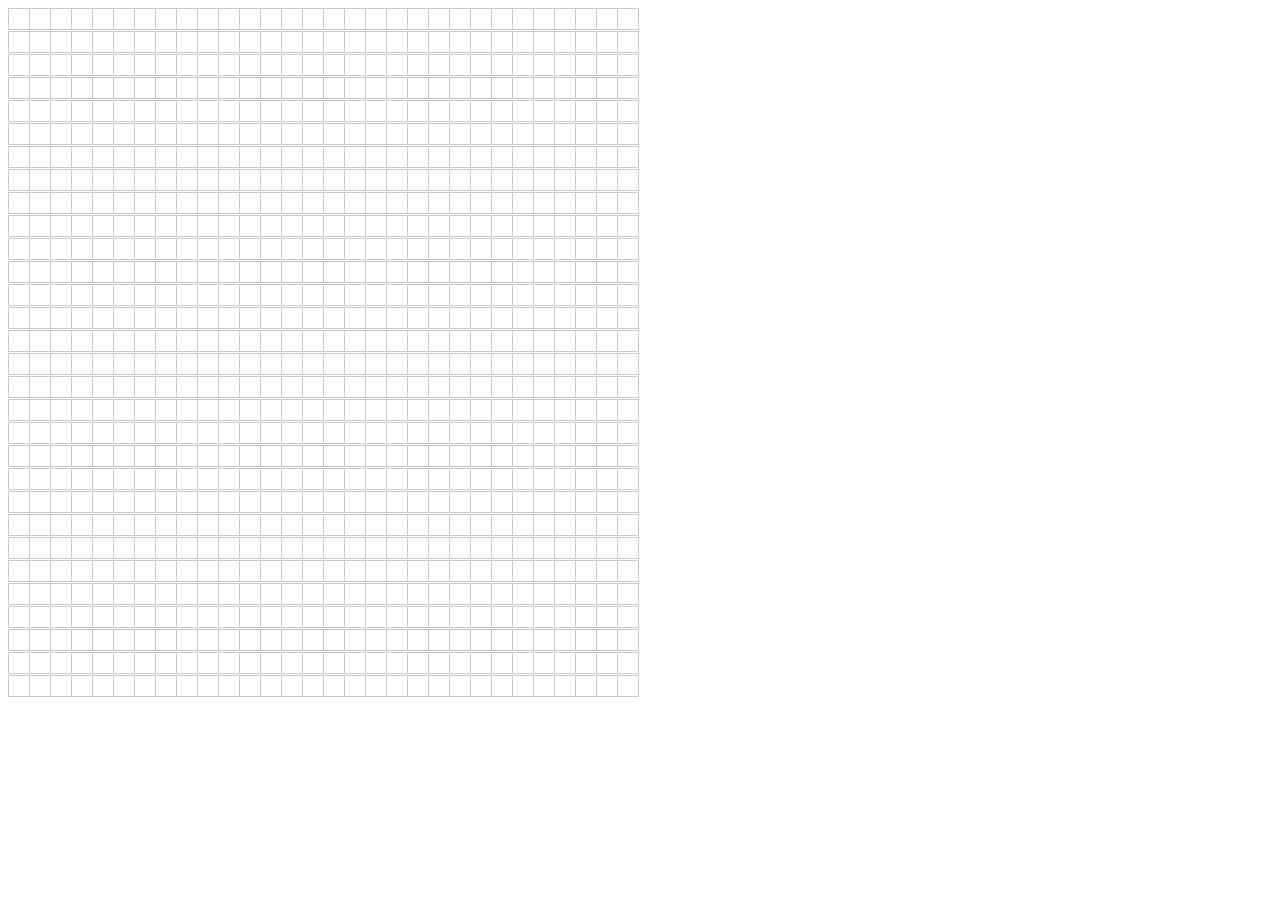
==== index.html @ a0dc7853 "Add files via upload" ====
<!DOCTYPE html>
<html lang="en">
<head>
  <meta charset="UTF-8">
  <meta name="viewport" content="width=device-width, initial-scale=1.0">
  <title>Game of Life</title>
  <link rel="stylesheet" href="style.css">
</head>
<body>
  <div id="grid-container"></div>
  <script src="scrpt.js"></script>
</body>
</html>
---- style.css ----
#grid-container {
    display: grid;
    grid-template-columns: repeat(30, 20px);
    grid-gap: 1px;
  }
  
  .cell {
    width: 20px;
    height: 20px;
    border: 1px solid #ccc;
  }
  
  .cell.alive {
    background-color: #333;
  }
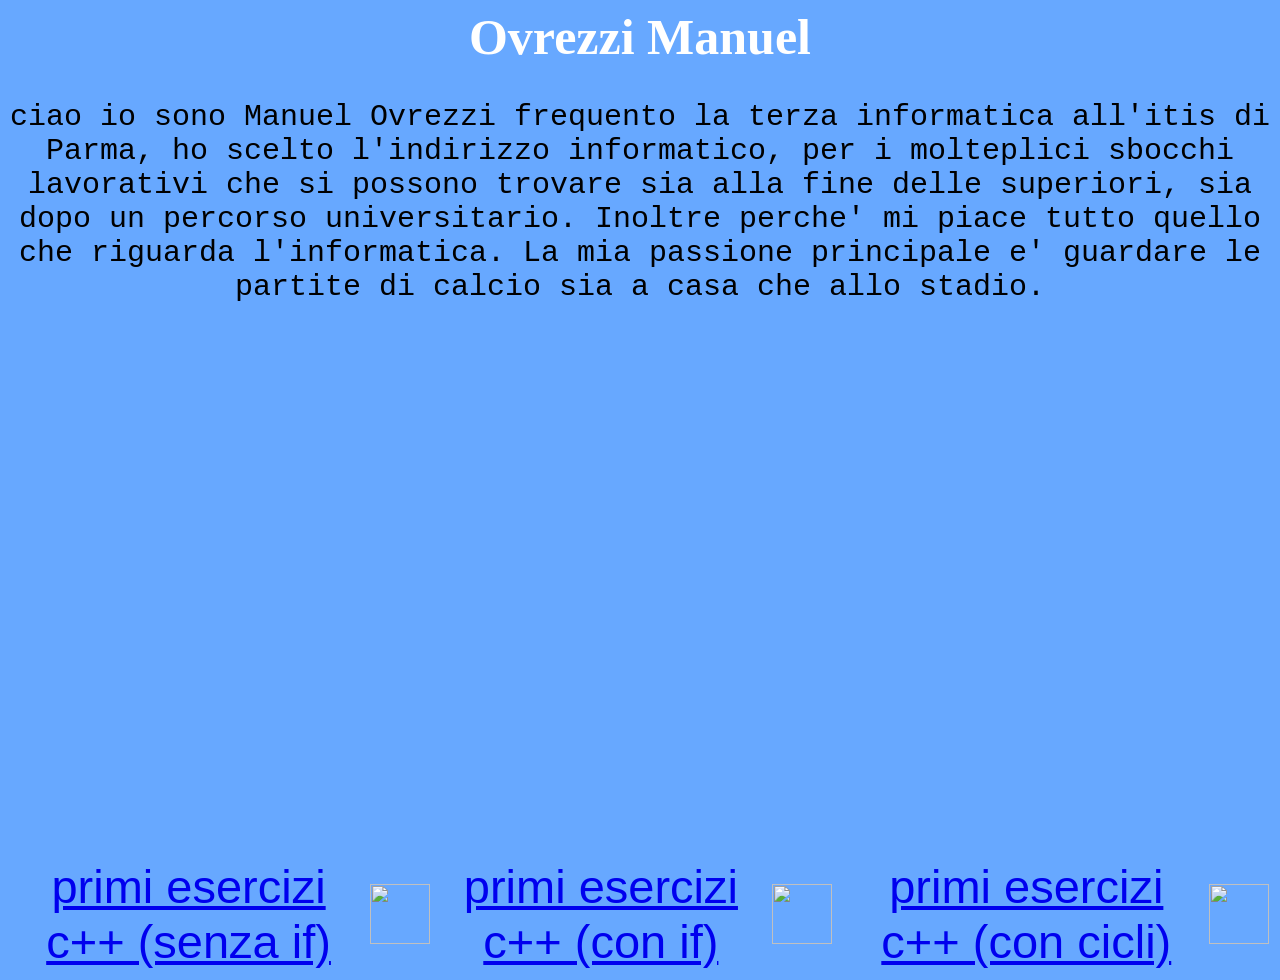
==== commit 549fffb3: "Add files via upload" ====
--- a/index.html
+++ b/index.html
@@ -1,13 +1,93 @@
-<!DOCTYPE html>
-<html lang="en">
-<head>
-  <meta charset="UTF-8">
-  <meta name="viewport" content="width=device-width, initial-scale=1.0">
-  <title>Game of Life</title>
-  <link rel="stylesheet" href="style.css">
-</head>
-<body>
-  <div id="grid-container"></div>
-  <script src="scrpt.js"></script>
-</body>
-</html>
+<html>
+    <head>
+        <style>
+            body{
+                background-color: rgba(0, 110, 255, 0.596);
+            }
+            h1{
+                color:white;
+                text-align: center;
+                font-family: verdana;
+                font-size: 50px;
+            }
+            table{
+                text-align: center;
+                font-family:Verdana, Geneva, Tahoma, sans-serif;
+                font-size: 47px;
+            }
+            p{
+                text-align: center;
+                font-family:'Courier New', Courier, monospace;
+                font-size: 30px;
+            }
+        </style>
+    </head>
+    <body>
+        <h1> Ovrezzi Manuel </h1>
+        <p>
+           ciao io sono Manuel Ovrezzi frequento la terza informatica all'itis di Parma, ho scelto l'indirizzo informatico, per i molteplici sbocchi lavorativi 
+           che si possono trovare sia alla fine delle superiori, sia  dopo un percorso universitario. Inoltre perche' mi piace tutto quello che riguarda l'informatica.
+           La mia passione principale e' guardare le partite di calcio sia a casa che allo stadio.
+        </p>
+        <br>
+        <br>
+        <br>
+        <br>
+        <br>
+        <br>
+        <br>
+        <br>
+        <br>
+        <br>
+        <br>
+        <br>
+        <br>
+        <br>
+        <br>
+        <br>
+        <br>
+        <br>
+        <br>
+        <br>
+        <br>
+        <br>
+        <br>
+        <br>
+        <br>
+        <br>
+        <br>
+        <br>
+        <br>
+        <table>
+            <tr>
+                <td></td>
+                <td></td>
+                <td colspan="2"><a href="sito/primi esercizzi c++ .html">
+                    primi esercizi c++ (senza if) </a></td>
+                    <td></td>
+                    <td></td>
+                <td><a href="sito/primi esercizzi c++ .html">
+                    <img width="60px" src="sito/esercizi/primi_es_cpp/cpp.png"></a></td>
+                    <td></td>
+                    <td></td>
+                <td colspan="2"><a href="sito/primi esercizzi c++ if.html">
+                    primi esercizi c++ (con if) </a></td>
+                    <td></td>
+                    <td></td>
+                <td><a href="sito/primi esercizzi c++ if.html">
+                    <img width="60px" src="sito/esercizi/primi_es_cpp/cpp_if.png"></a></td>
+                    <td></td>
+                    <td></td>
+                    <td></td>
+                    <td></td>
+                    <td></td>
+                    <td colspan="2"><a href="sito/primi_esercizzi_cicli_cpp.html">
+                        primi esercizi c++ (con cicli) </a></td>
+                        <td></td>
+                        <td></td>
+                    <td><a href="sito/primi_esercizzi_cicli_cpp.html">
+                        <img width="60px" src="sito/esercizi/primi_es_cpp/cpp_cicli.png"></a></td>
+            </tr>
+        </table>
+    </body>
+</html>
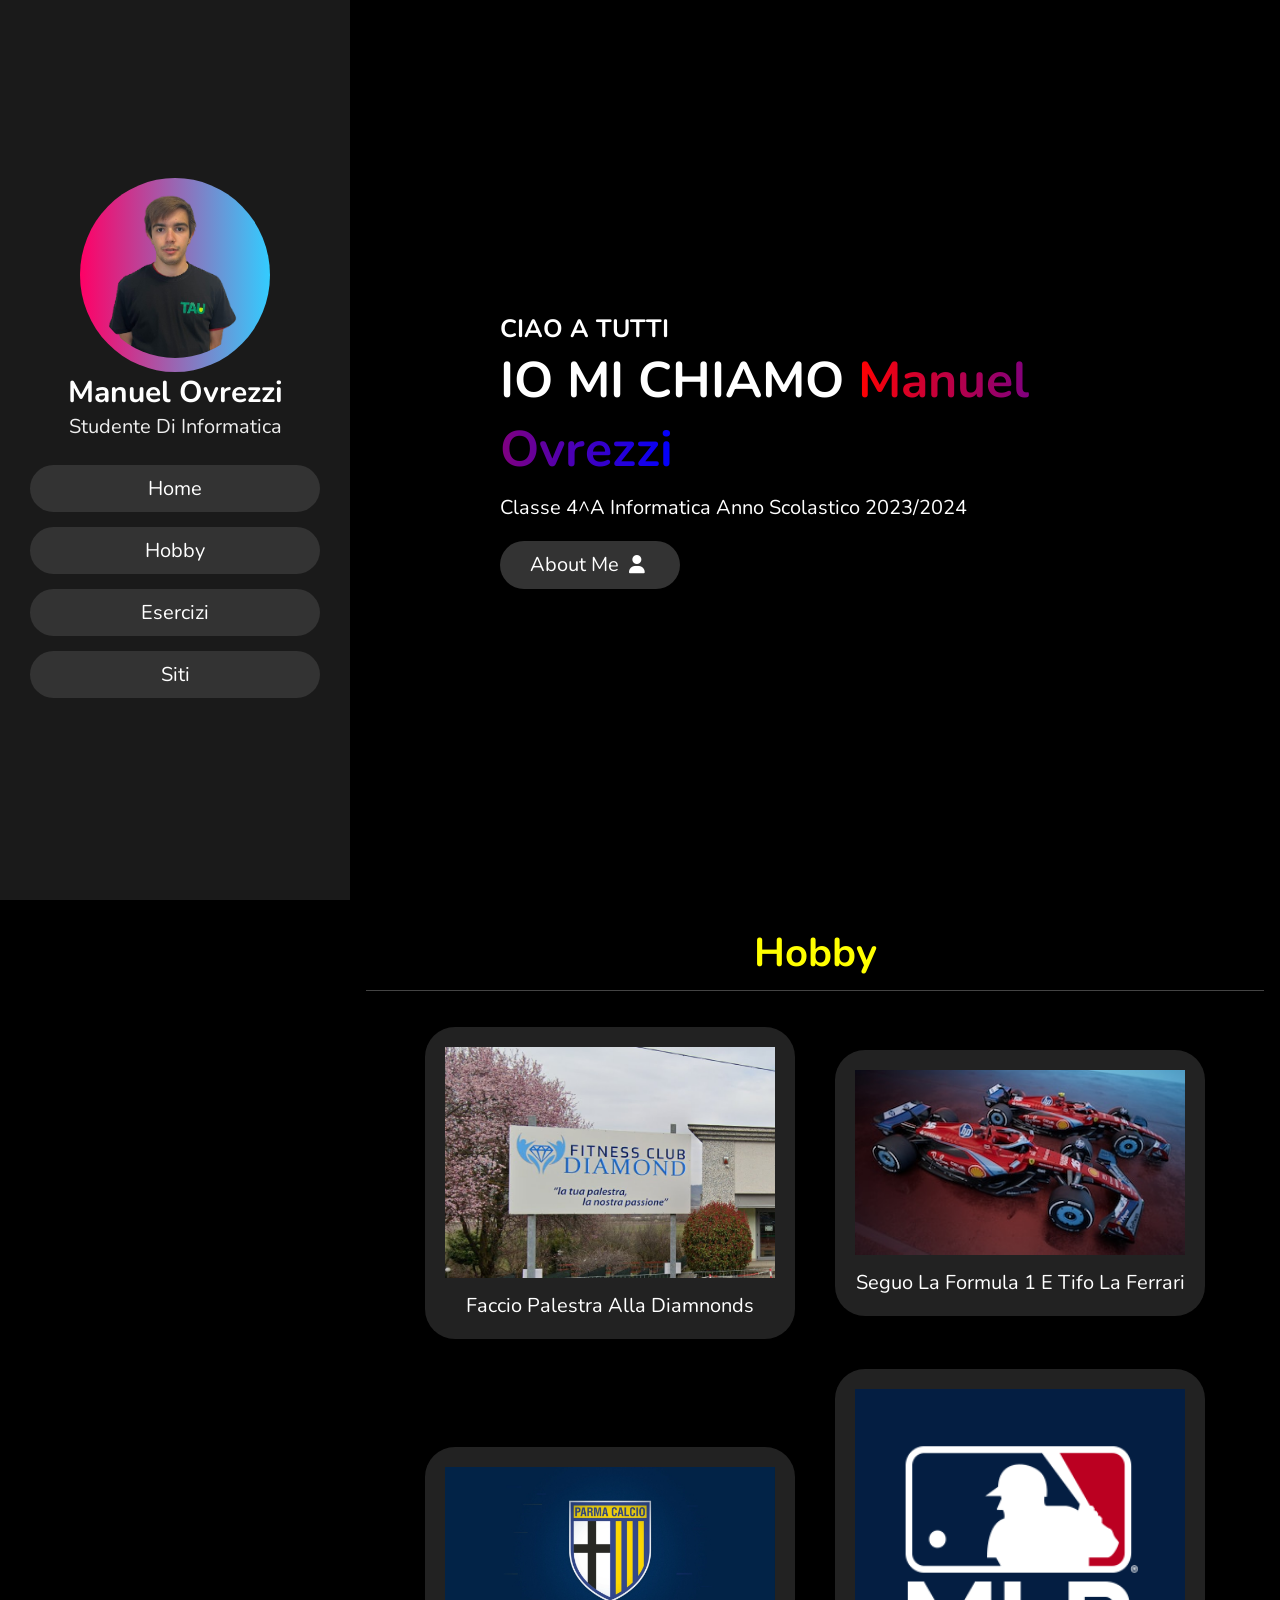
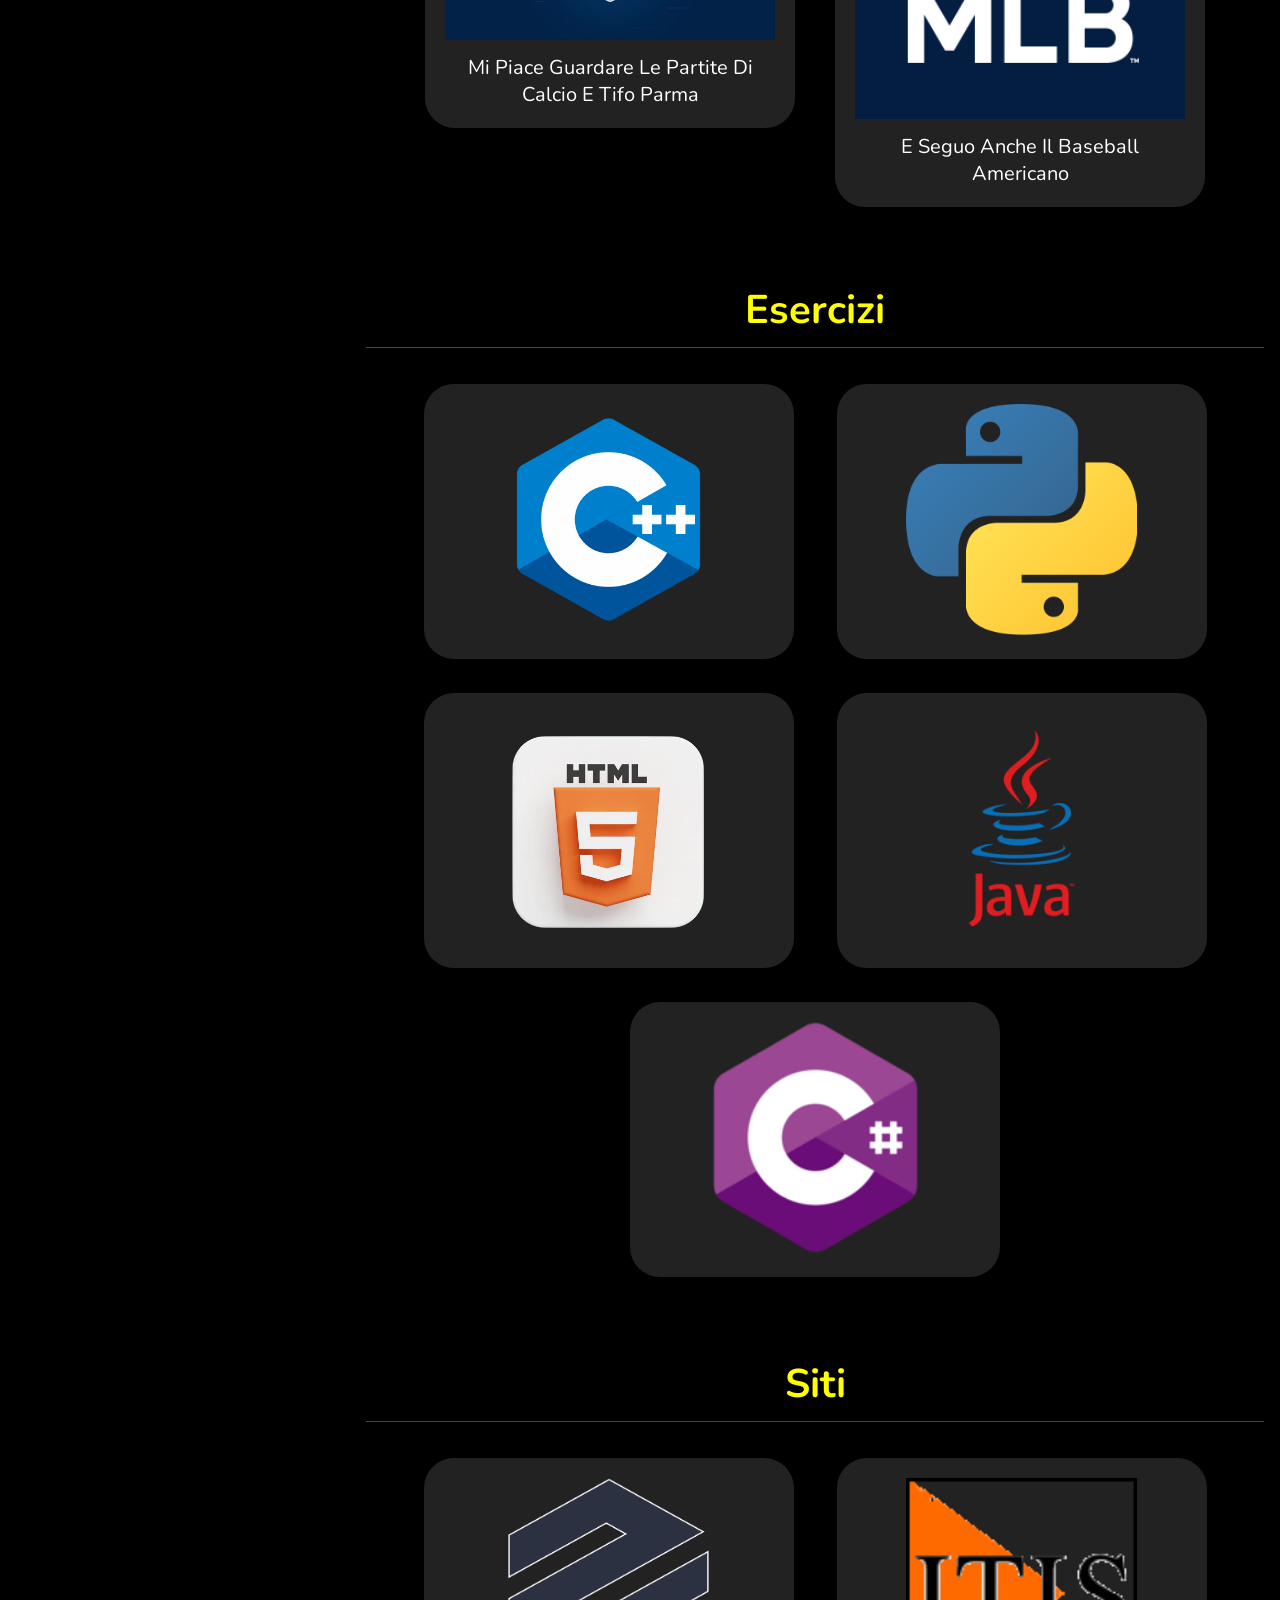
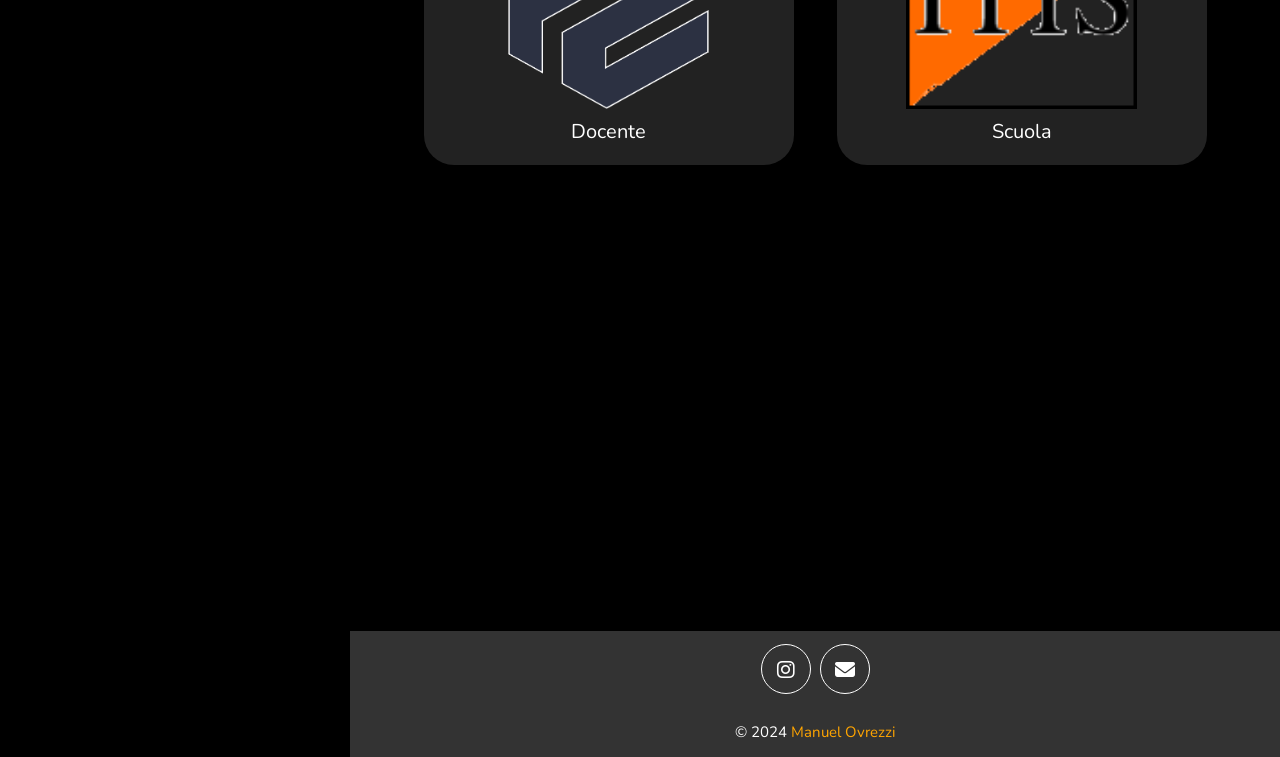
==== commit d32a02aa: "Add files via upload" ====
--- a/index.html
+++ b/index.html
@@ -1,93 +1,114 @@
-<html>
+<!DOCTYPE html>
+<html lang="en">
     <head>
-        <style>
-            body{
-                background-color: rgba(0, 110, 255, 0.596);
-            }
-            h1{
-                color:white;
-                text-align: center;
-                font-family: verdana;
-                font-size: 50px;
-            }
-            table{
-                text-align: center;
-                font-family:Verdana, Geneva, Tahoma, sans-serif;
-                font-size: 47px;
-            }
-            p{
-                text-align: center;
-                font-family:'Courier New', Courier, monospace;
-                font-size: 30px;
-            }
-        </style>
+        <meta charset="UTF-8">
+        <meta name="viewport" content="width=device-width, initial-scale=1.0">
+        <link rel="stylesheet" href="style.css">
+        <link rel="stylesheet" href="https://cdnjs.cloudflare.com/ajax/libs/font-awesome/6.4.0/css/all.min.css">
+        <link rel="icon" href="immagini/m.png" tipe="image/png">
+        <title>Manuel Ovrezzi</title>
+        <script src="script.js"></script>
     </head>
     <body>
-        <h1> Ovrezzi Manuel </h1>
-        <p>
-           ciao io sono Manuel Ovrezzi frequento la terza informatica all'itis di Parma, ho scelto l'indirizzo informatico, per i molteplici sbocchi lavorativi 
-           che si possono trovare sia alla fine delle superiori, sia  dopo un percorso universitario. Inoltre perche' mi piace tutto quello che riguarda l'informatica.
-           La mia passione principale e' guardare le partite di calcio sia a casa che allo stadio.
-        </p>
-        <br>
-        <br>
-        <br>
-        <br>
-        <br>
-        <br>
-        <br>
-        <br>
-        <br>
-        <br>
-        <br>
-        <br>
-        <br>
-        <br>
-        <br>
-        <br>
-        <br>
-        <br>
-        <br>
-        <br>
-        <br>
-        <br>
-        <br>
-        <br>
-        <br>
-        <br>
-        <br>
-        <br>
-        <br>
-        <table>
-            <tr>
-                <td></td>
-                <td></td>
-                <td colspan="2"><a href="sito/primi esercizzi c++ .html">
-                    primi esercizi c++ (senza if) </a></td>
-                    <td></td>
-                    <td></td>
-                <td><a href="sito/primi esercizzi c++ .html">
-                    <img width="60px" src="sito/esercizi/primi_es_cpp/cpp.png"></a></td>
-                    <td></td>
-                    <td></td>
-                <td colspan="2"><a href="sito/primi esercizzi c++ if.html">
-                    primi esercizi c++ (con if) </a></td>
-                    <td></td>
-                    <td></td>
-                <td><a href="sito/primi esercizzi c++ if.html">
-                    <img width="60px" src="sito/esercizi/primi_es_cpp/cpp_if.png"></a></td>
-                    <td></td>
-                    <td></td>
-                    <td></td>
-                    <td></td>
-                    <td></td>
-                    <td colspan="2"><a href="sito/primi_esercizzi_cicli_cpp.html">
-                        primi esercizi c++ (con cicli) </a></td>
-                        <td></td>
-                        <td></td>
-                    <td><a href="sito/primi_esercizzi_cicli_cpp.html">
-                        <img width="60px" src="sito/esercizi/primi_es_cpp/cpp_cicli.png"></a></td>
-            </tr>
-        </table>
+        <header>
+            <button id="menu"><i class="fas fa-bars"></i></button>
+            <div class="barra">
+                
+                <div class="utente">
+                    <div class="bordo_immagine">
+                        <img src="immagini/manuel.png">
+                    </div>
+                    
+                    <h3 id="nome">Manuel Ovrezzi</h3>
+                    <p id="lavoro">Studente di informatica</p>
+                </div>
+        
+                <nav class="navbar">
+                    <ul>
+                        <li><a href="#home">home</a></li>
+                        <li><a href="#hobby">hobby</a></li>
+                        <li><a href="#esercizi">esercizi</a></li>
+                        <li><a href="#siti">Siti</a></li>
+                    </ul>
+                </nav>
+            </div>
+        </header>
+        <main>
+            <section class="home" id="home">
+                <h3>CIAO A TUTTI</h3>
+                <h1>IO MI CHIAMO <span>Manuel Ovrezzi</span></h1>
+                <p> classe 4^A informatica anno scolastico 2023/2024</p>
+                <a href="#hobby"><button class="bot">about me <i class="fas fa-user"></i></button></a>
+            </section>
+            <section class="hobby" id="hobby">
+                <h1><span>hobby</span></h1>
+        
+                <div class="allineare">
+                    <div class="box">
+                        <img src="immagini/palestra.png" >
+                        <p>faccio palestra alla diamnonds </p>
+                    </div>
+        
+                    <div class="box">
+                        <img src="immagini/formula_uno.jpeg" >
+                        <p>seguo la formula 1 e tifo la ferrari</p>
+                    </div>
+                    <div class="box">
+                        <img src="immagini/parma.webp" >
+                        <p>mi piace guardare le partite di calcio e tifo parma</p>
+                    </div>
+        
+                    <div class="box">
+                        <img src="immagini/mlb.png" >
+                        <p>e seguo anche il baseball americano </p>
+                    </div>
+        
+                </div>
+                
+            </section>
+            <section class="contati" id="esercizi">
+                <h1><span>esercizi</span></h1>
+                <div class="allineare_cont">
+                    <div class="box_contati">
+                        <a href="pagine_secondarie/Es_c++.html"><img src="immagini/C++.png" alt=""></a>
+                    </div>
+                    <div class="box_contati">
+                        <a href="pagine_secondarie/Es_python.html"><img src="immagini/Python.png" alt=""></a>
+                    </div>
+                    <div class="box_contati">
+                        <a href="pagine_secondarie/Es_html.html"><img src="immagini/html.webp" alt=""></a>
+                    </div>
+                    <div class="box_contati">
+                        <a href="pagine_secondarie/Es_java.html"><img src="immagini/java.png" alt=""></a>
+                    </div>
+                    <div class="box_contati">
+                        <a href="pagine_secondarie/Es_csharp.html"><img src="immagini/csharp.png" alt=""></a>
+                    </div>
+                </div>
+            </section>
+            <section class="contati" id="siti">
+                <h1><span>Siti</span></h1>
+                <div class="allineare_cont">
+                    <div class="box_contati">
+                        <a href="https://webuser.itis.pr.it/~dpagani/" target="_blank"><img src="immagini/s-img.png" ></a>  
+                        <p>Docente</p>
+                    </div>
+        
+                    <div class="box_contati">
+                        <a href="https://www.itis.pr.it/" target="_blank"><img src="immagini/itis.gif" ></a>
+                        <p>Scuola</p>
+                    </div>            
+            
+                </div>
+        
+            </section>
+        </main>
+        <footer>
+            <div class="contati">
+              <a href="https://www.instagram.com/manuel.ovrezzi?igsh=M2l0cmpkbDAwZjBm" target="_blank" class="fab fa-instagram"></a>
+              <a href="mailto:smanuel.ovrezzi@itis.pr.it" target="_blank" class="fas fa-envelope"></a>
+            </div>
+            <div class="creato">© 2024 <span> Manuel Ovrezzi</span></div>
+        </footer>
     </body>
 </html>
--- a/style.css
+++ b/style.css
@@ -0,0 +1,331 @@
+@import url('https://fonts.googleapis.com/css2?family=Nunito:wght@300;400;600&display=swap');
+*{
+    font-family: 'Nunito',sans-serif;
+    margin: 0;
+    padding: 0;
+    box-sizing: border-box;
+    text-decoration: none;
+    border: none;
+    text-transform: capitalize;
+    
+}
+html{
+    font-size: 62.5%;
+    overflow-x: hidden;
+}
+body{
+    background-color: black;
+    overflow-x: hidden;
+    padding-left: 35rem;
+}
+section{
+    min-height: 100vh;
+    padding: 1rem;
+}
+/*la barra di navigazione*/
+header .barra{
+    position: fixed;
+    top: 0;
+    left: 0;
+    z-index: 1000;
+    height: 100%;
+    width: 35rem;
+    background-color: #1a1a1a;
+    /*display: block;*/
+    display: flex;
+    flex-flow: column;
+    align-items: center; 
+    justify-content: center;
+    text-align: center;
+
+}
+header .barra .bordo_immagine {
+    display: inline-block;
+    border-radius: 50%;
+    padding: 1rem;
+    background: linear-gradient(to right, #f06, #3cf);
+}
+header .barra .bordo_immagine img {
+    height: 17rem;
+    width: 17rem;
+    border-radius: 50%;
+    object-fit: cover;
+}
+header .barra .utente #nome{
+    font-size: 3rem;
+    color: #fff;
+}
+header .barra .utente #lavoro{
+    font-size: 2rem;
+    color: #eee;
+}
+header .barra .navbar{
+    width: 100%;
+
+}
+header .barra .navbar ul{
+    list-style: none;
+    padding: 1rem 3rem;
+}
+header .barra .navbar ul li a{
+    display: block;
+    padding: 1rem;
+    margin: 1.5rem 0;
+    background: #333;
+    color: #fff;
+    font-size: 2rem;
+    border-radius: 5rem;
+}
+header .barra .navbar ul li a:hover{
+    background: linear-gradient(to right, #f06, #3cf);
+    transform: scale(1.1);
+   
+}
+#menu{
+    position: fixed;
+    top: 2rem;
+    right: 2rem;
+    background: #333;
+    color: #fff;
+    cursor: pointer;
+    font-size: 2.5rem;
+    padding:1rem 1.5rem;
+    z-index: 1000;
+    display: none;
+}
+/*sezione home */
+.home{
+    display: flex;
+    justify-content: center;
+    flex-flow: column;
+    padding: 0 15rem;
+}
+.home h3{
+    font-size: 2.5rem;
+    color: #fff;
+}
+.home h1{
+    font-size: 5rem;
+    color: #fff;
+}
+.home h1 span{
+    background: linear-gradient(to right, #ff0000, #0000ff);
+    -webkit-background-clip: text;
+    -webkit-text-fill-color: transparent;
+    background-clip: text;
+}
+.home p{
+    font-size: 2rem;
+    color: #fff;
+    padding: 1rem 0;
+}
+.bot{
+    padding:1rem 3rem;
+    background: #333;
+    color: #fff;
+    cursor: pointer;
+    margin-top: 1rem;
+    font-size: 2rem;
+    border-radius: 5rem;
+
+}
+.bot i{
+    padding: 0.5rem;
+    font-size: 1.8rem;
+
+}
+.bot:hover{
+    background: linear-gradient(to right, #f06, #3cf);
+    transform: scale(1.1);
+}
+/*sezione hobby*/
+.hobby h1{
+    text-align: center;
+    margin: 0.6rem;
+    font-size: 4rem;
+    padding: 1rem;
+    border-bottom: .1rem solid #fff4;
+    color: #fff;
+}
+.hobby h1 span{
+    color: yellow;
+}
+.allineare{
+    display: flex;
+    align-items: center;
+    justify-content: center;
+    flex-wrap: wrap;
+    padding: 2rem 0;
+}
+.hobby .box{
+    width: 37rem;
+    background-color: #222;
+    text-align: center;
+    padding: 2rem;
+    margin: 2rem;
+    margin-top: 1rem;
+    border-radius: 3rem;
+    overflow: hidden;
+    cursor: pointer;
+
+}
+.hobby .box img{
+    width: 100%;
+    height: 100%;
+    object-fit: cover;
+}
+.hobby .box p{
+    margin-top:1rem ;
+    font-size: 2rem;
+    color: #fff; 
+}
+/*sezione contati*/
+.contati h1{
+    text-align: center;
+    margin: 0.6rem;
+    font-size: 4rem;
+    padding: 1rem;
+    border-bottom: .1rem solid #fff4;
+    color: #fff;
+}
+.contati h1 span{
+    color: yellow;
+}
+.contati .allineare_cont {
+    display: block;
+    text-align: center;
+    padding: 2rem 0;
+} 
+.contati .allineare_cont .box_contati {
+    display: inline-block;
+    width: 37rem;
+    background-color: #222;
+    text-align: center;
+    padding: 2rem;
+    margin: 2rem;
+    margin-top: 1rem;
+    border-radius: 3rem;
+    overflow: hidden;
+    cursor: pointer;
+}
+.contati .allineare_cont .box_contati:hover{
+    background: linear-gradient(to bottom, #e61ee3, #009dff);
+    transform: scale(1.1);
+}
+.contati .allineare_cont .box_contati img{
+    width: 70%;
+    height: 100%;
+    object-fit: cover;
+
+}
+.contati .allineare_cont .box_contati p{
+    color: #fff;
+    font-size: 2rem;
+    margin-top: 0.5rem;
+}
+/*Pagine dei Esercizi*/
+table{
+    color: #000;
+    border: 1px solid;
+    margin-top: 1rem;
+    width:100%;
+}
+table tr td{
+    font-size: 2rem;
+}
+table tr td a{
+    text-decoration: none;
+    color: #fff;
+}
+/*colore dell tabelle delle righe dispari*/
+tr{
+	background-color: #6b5d5d;; 
+} 
+/*colore della tabella delle righe pari*/
+tr:nth-child(1) { 
+   background-color: rgba(105, 110, 110 , 0.40);
+}
+.es h1{
+    text-align: center;
+    margin: 0.6rem;
+    font-size: 4rem;
+    padding: 1rem;
+    color: yellow;
+}
+.es h2{
+    text-align: left;
+    margin: 0.6rem;
+    font-size: 2rem;
+    padding: 1rem;
+    border-bottom: .1rem solid #fff4;
+    color: yellow;
+}
+/* footer */
+footer{
+    background-color: #333;
+}
+footer .contati{
+    padding: 1rem 0;
+    text-align: center ;
+}
+footer .contati a{
+    height: 5rem;
+    width: 5rem;
+    line-height: 5rem;
+    font-size: 2rem;
+    color: #fff;
+    border: 0.1rem solid #fff;
+    margin: 0.3rem;
+    border-radius: 50%;
+}
+footer .contati a:hover{
+    background-color: rgb(206, 242, 116);
+    color: #000;
+}
+footer .creato{
+    font-size: 1.5rem;
+    color: #fff;
+    padding: 1.5rem;
+    text-align: center;
+}
+footer .creato span{
+    color: orange;
+}
+/* media query */
+@media(max-width:1200px){
+    html{
+        font-size: 55%;
+    }
+    .home{
+        padding: 1rem,4rem;
+    }
+}
+@media(max-width:991px){
+    html{
+        font-size: 45%;
+    }
+    header .barra{ 
+        left: -120%;
+        visibility: hidden;
+        transition: 0.5s;
+        width: 35rem;
+    }
+    header #menu{
+        display: flex;
+        cursor: pointer;
+    }
+    #menu:focus ~ .barra {
+        visibility: visible; 
+        left: 0;
+    }
+    #menu:focus + header li{
+        left: 0;
+        
+    }
+    body{
+        padding:0;
+    }
+    
+}
+
+
